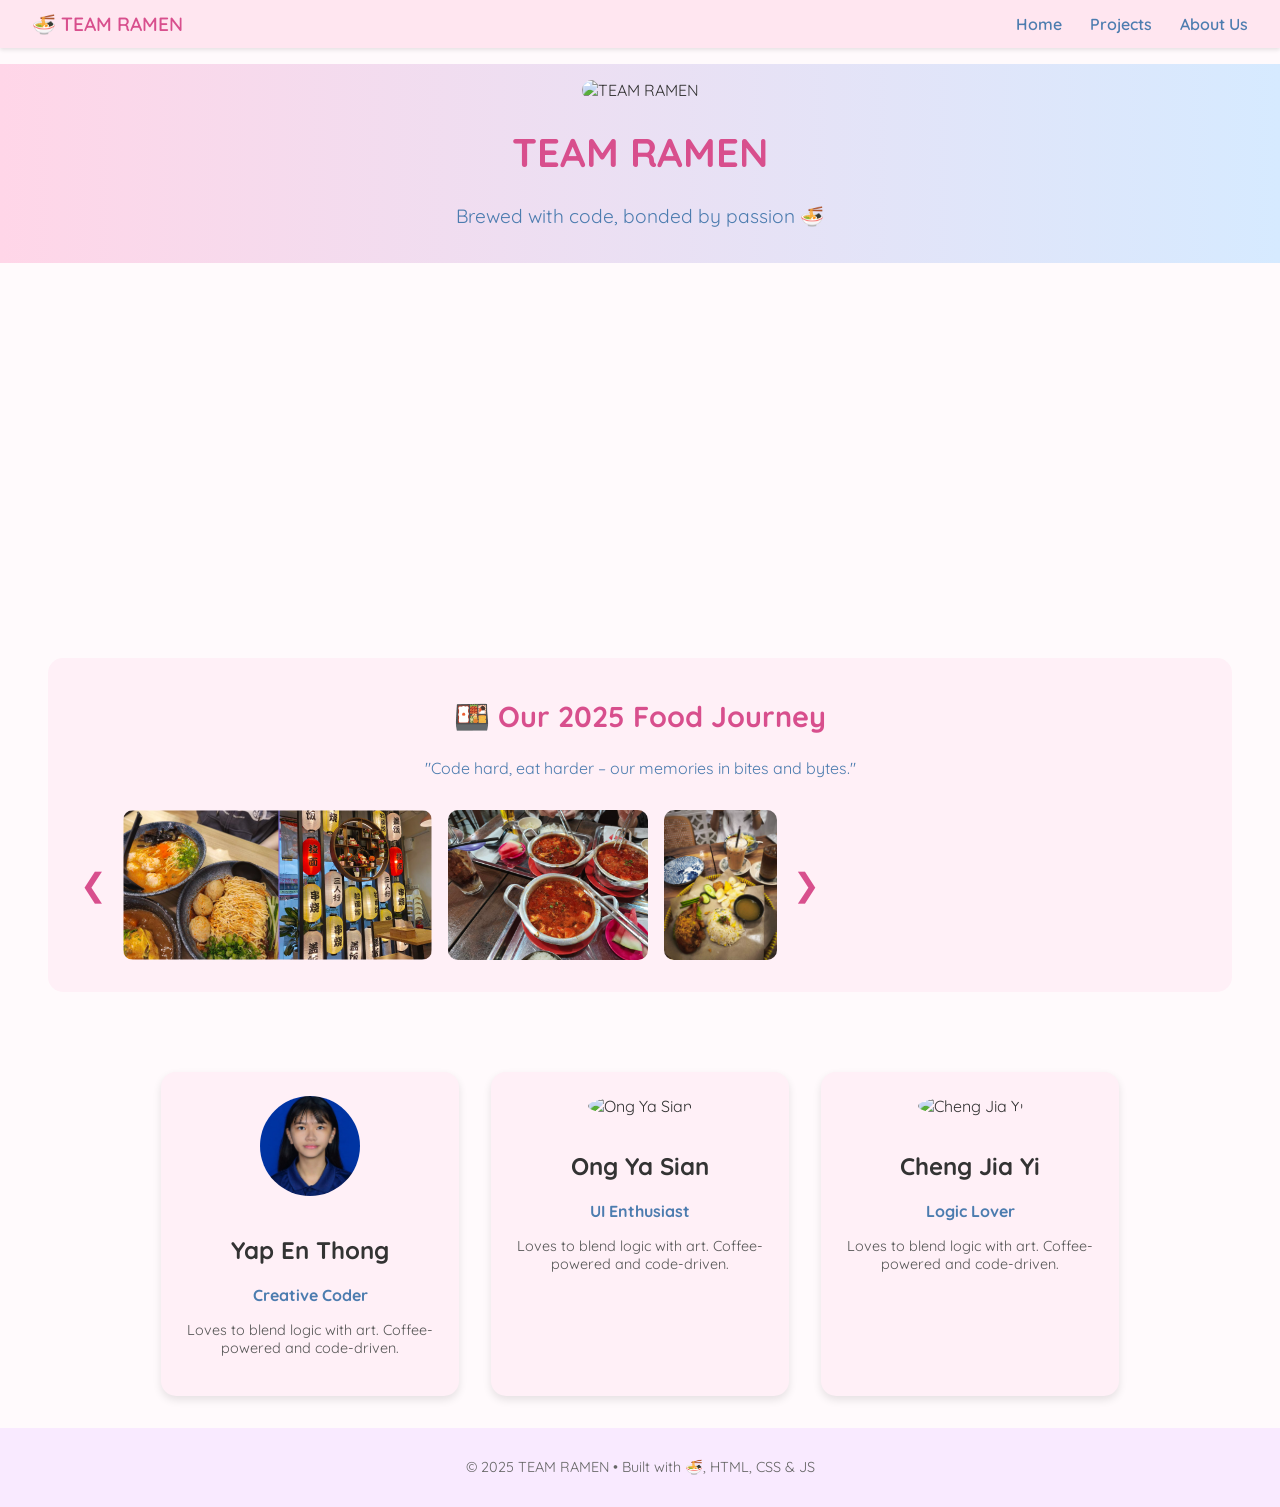
==== index.html @ 5e3a420c "Pending changes exported from your codespace" ====
<!DOCTYPE html>
<html lang="en">
<head>
  <meta charset="UTF-8" />
  <meta name="viewport" content="width=device-width, initial-scale=1.0" />
  <title>TEAM RAMEN</title>
  <link rel="stylesheet" href="style.css" />
  <link href="https://fonts.googleapis.com/css2?family=Quicksand:wght@400;600&display=swap" rel="stylesheet" />
</head>
<body>
    <nav class="toolbar">
        <div class="toolbar-left">
          <span class="logo">🍜 TEAM RAMEN</span>
        </div>
        <div class="toolbar-right">
          <a href="index.html">Home</a>
          <a href="projects.html">Projects</a>
          <a href="yap.html">About Us</a>
        </div>
      </nav>

  <header class="banner">
    <img src="placeholder-team-photo.jpg" alt="TEAM RAMEN" class="banner-img" />
    <div class="motto">
      <h1>TEAM RAMEN</h1>
      <p>Brewed with code, bonded by passion 🍜</p>
    </div>
  </header>

  <section class="video-section">
    <iframe width="560" height="315" src="https://www.youtube.com/embed/your-video-id" 
      title="TEAM RAMEN Introduction Video" 
      frameborder="0" allowfullscreen>
    </iframe>
  </section>

  <section class="food-carousel">
    <h2 class="food-title">🍱 Our 2025 Food Journey</h2>
    <p class="food-caption">"Code hard, eat harder – our memories in bites and bytes."</p>
    <div class="carousel-container">
      <button class="scroll-btn left" onclick="scrollCarousel(-1)">❮</button>
      <div class="carousel" id="carousel">
        <img src="ramen.png" alt="Ramen Night" onclick="goToPage('food1.html')" />
        <img src="spice.jpg" alt="Spice Session" onclick="goToPage('food2.html')" />
        <img src="nanyang.jpg" alt="Nanyang Favoury" onclick="goToPage('food3.html')" />
        <!-- Add more images as needed -->
      </div>
      <button class="scroll-btn right" onclick="scrollCarousel(1)">❯</button>
    </div>
  </section>
  

  <main>
    <section class="team-cards">
      <div class="card" onclick="goToPage('yap.html')">
        <img src="imageYap.jpg" alt="Yap En Thong" />
        <h2>Yap En Thong</h2>
        <p class="role">Creative Coder</p>
        <p class="desc">Loves to blend logic with art. Coffee-powered and code-driven.</p>
      </div>
      <div class="card" onclick="goToPage('ong.html')">
        <img src="placeholder-ong.jpg" alt="Ong Ya Sian" />
        <h2>Ong Ya Sian</h2>
        <p class="role">UI Enthusiast</p>
        <p class="desc">Loves to blend logic with art. Coffee-powered and code-driven.</p>
      </div>
      <div class="card" onclick="goToPage('cheng.html')">
        <img src="placeholder-cheng.jpg" alt="Cheng Jia Yi" />
        <h2>Cheng Jia Yi</h2>
        <p class="role">Logic Lover</p>
        <p class="desc">Loves to blend logic with art. Coffee-powered and code-driven.</p>
      </div>
    </section>
  </main>

  <footer>
    <p>© 2025 TEAM RAMEN • Built with 🍜, HTML, CSS & JS</p>
  </footer>

  <script src="script.js"></script>
</body>
</html>
---- style.css ----
/* Font & Base Setup */
body {
    font-family: 'Quicksand', sans-serif;
    margin: 0;
    background: #fffafc;
    color: #333;
  }
  
  header.banner {
    position: relative;
    text-align: center;
    background: linear-gradient(to right, #ffd6e8, #d6eaff);
    padding: 1rem;
  }
  
  .banner-img {
    max-width: 100%;
    height: auto;
    border-radius: 10px;
  }
  
  .motto {
    margin-top: 1rem;
  }
  
  .motto h1 {
    font-size: 2.5rem;
    color: #d84f8d;
  }
  
  .motto p {
    font-size: 1.2rem;
    color: #4c7caf;
  }
  
  .video-section {
    display: flex;
    justify-content: center;
    margin: 2rem auto;
  }
  
  .team-cards {
    display: flex;
    flex-wrap: wrap;
    justify-content: center;
    padding: 2rem;
    gap: 2rem;
  }
  
  .card {
    background-color: #fff0f7;
    border-radius: 15px;
    padding: 1.5rem;
    text-align: center;
    width: 250px;
    box-shadow: 0 4px 8px rgba(0,0,0,0.1);
    transition: transform 0.2s ease-in-out;
    cursor: pointer;
  }
  
  .card:hover {
    transform: scale(1.05);
    background-color: #ffe6f0;
  }
  
  .card img {
    width: 100px;
    height: 100px;
    object-fit: cover;
    border-radius: 50%;
    margin-bottom: 1rem;
  }
  
  footer {
    background: #f9eaff;
    text-align: center;
    padding: 1rem;
    font-size: 0.9rem;
    color: #666;
  }
  
  /* Responsive */
  @media (max-width: 768px) {
    .team-cards {
      flex-direction: column;
      align-items: center;
    }
  
    .video-section iframe {
      width: 90%;
      height: auto;
    }
  }
  
/* Toolbar */
.toolbar {
    display: flex;
    justify-content: space-between;
    align-items: center;
    background-color: #ffe6f0;
    padding: 0.75rem 2rem;
    box-shadow: 0 2px 4px rgba(0, 0, 0, 0.1);
    position: sticky;
    top: 0;
    z-index: 1000;
  }
  
  .toolbar-left .logo {
    font-weight: 600;
    font-size: 1.2rem;
    color: #d84f8d;
  }
  
  .toolbar-right a {
    margin-left: 1.5rem;
    text-decoration: none;
    color: #4c7caf;
    font-weight: 600;
    transition: color 0.3s ease;
  }
  
  .toolbar-right a:hover {
    color: #d84f8d;
  }
  
  /* Add space below toolbar so content isn't blocked */
  .banner {
    margin-top: 1rem;
  }

/* Team card enhancements */
.card .role {
    font-weight: bold;
    margin-top: 0.5rem;
    color: #4c7caf;
  }
  
  .card .desc {
    font-size: 0.9rem;
    color: #555;
    margin-top: 0.3rem;
  }
  
  /* Food carousel styles */
  .food-carousel {
    text-align: center;
    margin: 3rem auto;
    padding: 1rem;
    background: #fff0f7;
    border-radius: 15px;
    max-width: 90%;
  }
  
  .food-title {
    font-size: 1.8rem;
    color: #d84f8d;
  }
  
  .food-caption {
    font-size: 1rem;
    color: #4c7caf;
    margin-bottom: 1rem;
  }
  
  .carousel-container {
    position: relative;
    display: flex;
    align-items: center;
    overflow: hidden;
  }
  
  .carousel {
    display: flex;
    gap: 1rem;
    overflow-x: auto;
    scroll-behavior: smooth;
    padding: 1rem 0;
  }
  
  .carousel img {
    height: 150px;
    border-radius: 10px;
    cursor: pointer;
    transition: transform 0.3s ease;
  }
  
  .carousel img:hover {
    transform: scale(1.05);
  }
  
  .scroll-btn {
    background: none;
    border: none;
    font-size: 2rem;
    color: #d84f8d;
    cursor: pointer;
    padding: 0 1rem;
    user-select: none;
  }
  
  .scroll-btn:focus {
    outline: none;
  }
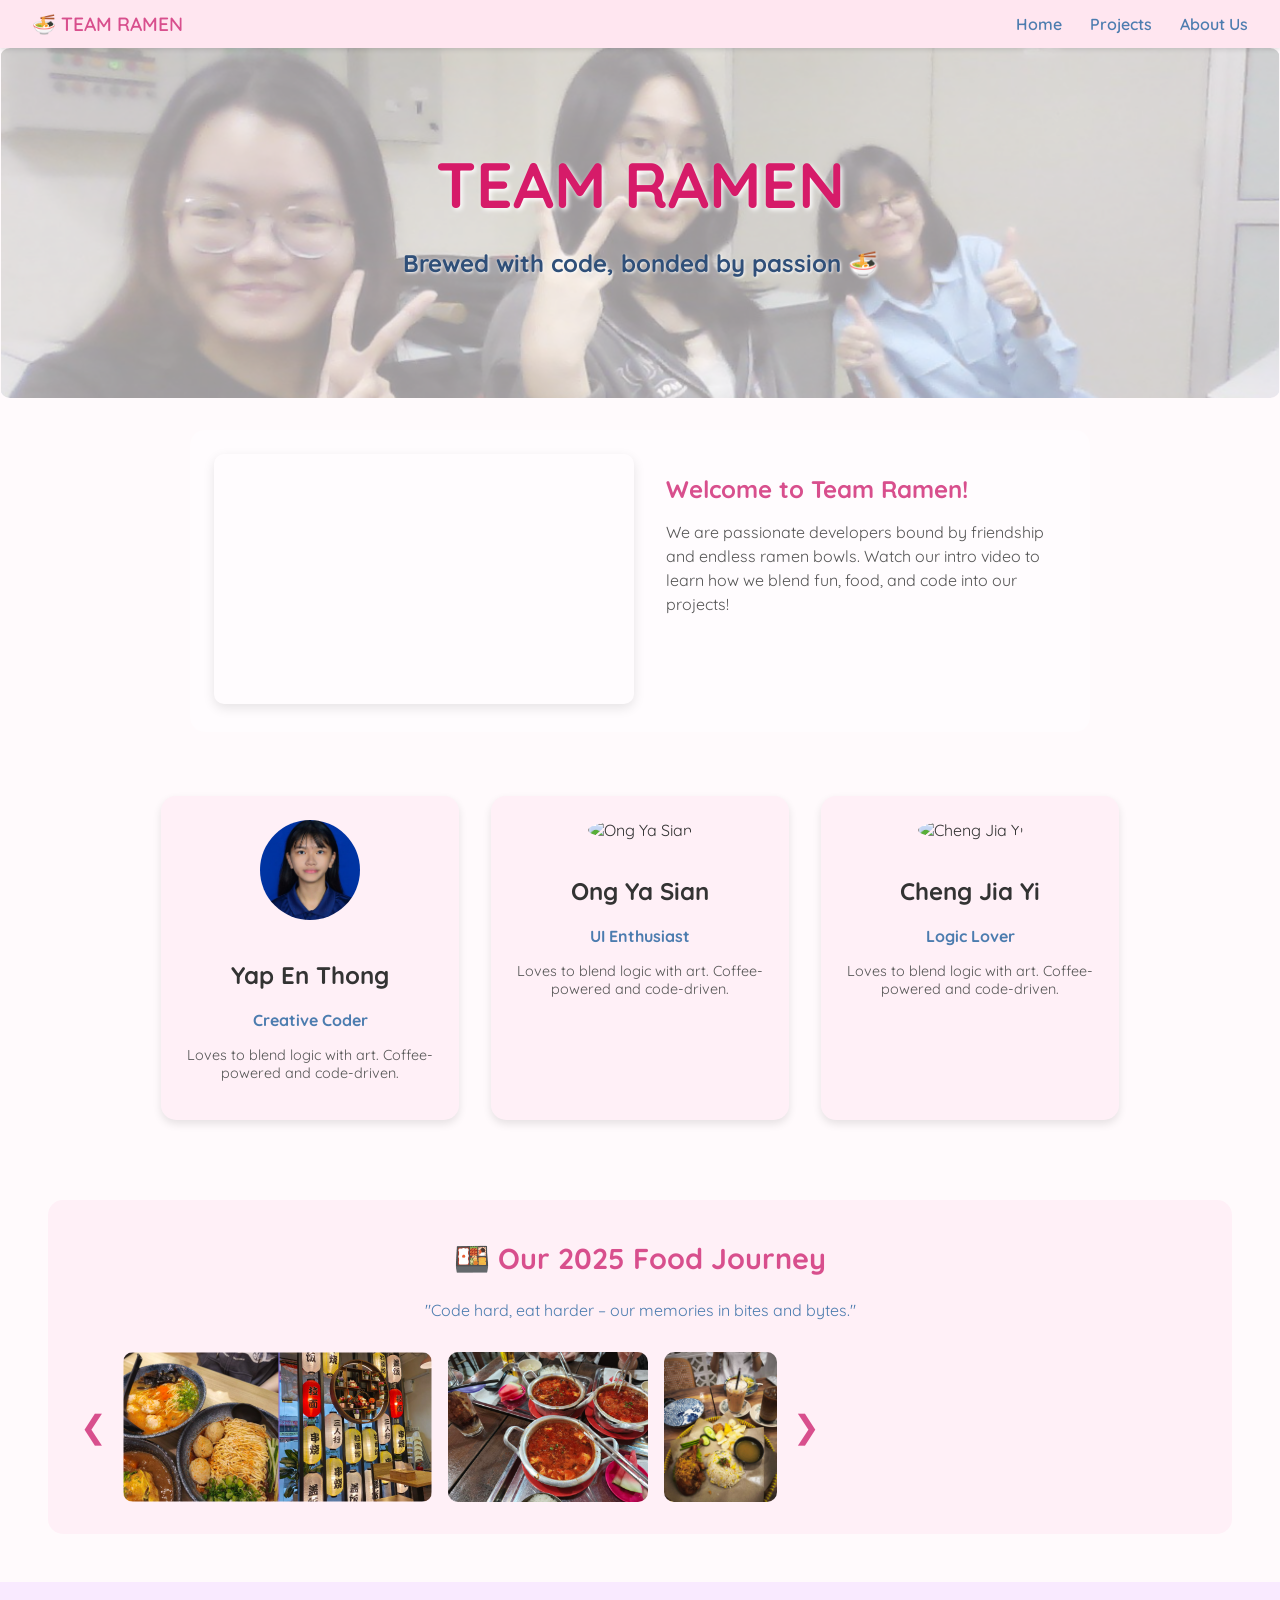
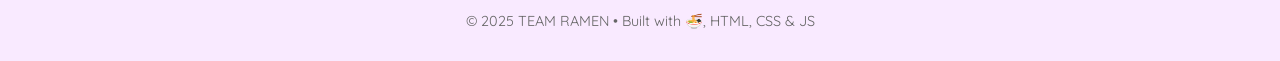
==== commit ec2a282a: "Ctrl+Enter" ====
--- a/index.html
+++ b/index.html
@@ -8,49 +8,41 @@
   <link href="https://fonts.googleapis.com/css2?family=Quicksand:wght@400;600&display=swap" rel="stylesheet" />
 </head>
 <body>
-    <nav class="toolbar">
-        <div class="toolbar-left">
-          <span class="logo">🍜 TEAM RAMEN</span>
-        </div>
-        <div class="toolbar-right">
-          <a href="index.html">Home</a>
-          <a href="projects.html">Projects</a>
-          <a href="yap.html">About Us</a>
-        </div>
-      </nav>
+  <nav class="toolbar">
+    <div class="toolbar-left">
+      <span class="logo">🍜 TEAM RAMEN</span>
+    </div>
+    <div class="toolbar-right">
+      <a href="index.html">Home</a>
+      <a href="projects.html">Projects</a>
+      <a href="yap.html">About Us</a>
+    </div>
+  </nav>
 
   <header class="banner">
-    <img src="placeholder-team-photo.jpg" alt="TEAM RAMEN" class="banner-img" />
+    <img src="banner2.png" alt="TEAM RAMEN" class="banner-img" />
     <div class="motto">
       <h1>TEAM RAMEN</h1>
       <p>Brewed with code, bonded by passion 🍜</p>
     </div>
   </header>
 
+  <main>
   <section class="video-section">
-    <iframe width="560" height="315" src="https://www.youtube.com/embed/your-video-id" 
-      title="TEAM RAMEN Introduction Video" 
-      frameborder="0" allowfullscreen>
-    </iframe>
-  </section>
-
-  <section class="food-carousel">
-    <h2 class="food-title">🍱 Our 2025 Food Journey</h2>
-    <p class="food-caption">"Code hard, eat harder – our memories in bites and bytes."</p>
-    <div class="carousel-container">
-      <button class="scroll-btn left" onclick="scrollCarousel(-1)">❮</button>
-      <div class="carousel" id="carousel">
-        <img src="ramen.png" alt="Ramen Night" onclick="goToPage('food1.html')" />
-        <img src="spice.jpg" alt="Spice Session" onclick="goToPage('food2.html')" />
-        <img src="nanyang.jpg" alt="Nanyang Favoury" onclick="goToPage('food3.html')" />
-        <!-- Add more images as needed -->
+    <div class="video-table">
+      <div class="video-left">
+        <iframe width="420" height="250" src="https://www.youtube.com/embed/your-video-id"
+          title="TEAM RAMEN Introduction Video" frameborder="0" allowfullscreen>
+        </iframe>
       </div>
-      <button class="scroll-btn right" onclick="scrollCarousel(1)">❯</button>
+      <div class="video-right">
+        <h2>Welcome to Team Ramen!</h2>
+        <p>We are passionate developers bound by friendship and endless ramen bowls. Watch our intro video to learn how we blend fun, food, and code into our projects!</p>
+      </div>
     </div>
   </section>
   
 
-  <main>
     <section class="team-cards">
       <div class="card" onclick="goToPage('yap.html')">
         <img src="imageYap.jpg" alt="Yap En Thong" />
@@ -71,6 +63,21 @@
         <p class="desc">Loves to blend logic with art. Coffee-powered and code-driven.</p>
       </div>
     </section>
+    <section class="food-carousel">
+      <h2 class="food-title">🍱 Our 2025 Food Journey</h2>
+      <p class="food-caption">"Code hard, eat harder – our memories in bites and bytes."</p>
+      <div class="carousel-container">
+        <button class="scroll-btn left" onclick="scrollCarousel(-1)">❮</button>
+        <div class="carousel" id="carousel">
+          <img src="ramen.png" alt="Ramen Night" onclick="goToPage('food1.html')" />
+          <img src="spice.jpg" alt="Spice Session" onclick="goToPage('food2.html')" />
+          <img src="nanyang.jpg" alt="Nanyang Favoury" onclick="goToPage('food3.html')" />
+          <!-- Add more images as needed -->
+        </div>
+        <button class="scroll-btn right" onclick="scrollCarousel(1)">❯</button>
+      </div>
+
+    </section>
   </main>
 
   <footer>
--- a/style.css
+++ b/style.css
@@ -1,204 +1,256 @@
-/* Font & Base Setup */
+/* Updated banner styling */
+header.banner {
+  position: relative;
+  height: 250px;
+  overflow: hidden;
+  margin-top: 1rem;
+}
+
+header.banner {
+  margin-top: 0;
+  height: 350px; /* bigger banner */
+}
+
+.banner-img {
+  width: 100%;
+  height: 100%;
+  object-fit: cover;
+  opacity: 0.4;
+  position: absolute;
+  top: 0;
+  left: 0;
+  z-index: 1;
+  border-radius: 10px;
+}
+
+.motto {
+  position: absolute;
+  top: 50%;
+  left: 50%;
+  transform: translate(-50%, -50%);
+  z-index: 2;
+  text-align: center;
+}
+.motto h1 {
+  font-size: 4rem;
+  color: #d61b69;
+  font-weight: 700;
+  margin: 0;
+  text-shadow: 2px 2px 5px white;  /* White shadow for contrast */
+}
+
+.motto p {
+  font-size: 1.5rem;
+  color: #2f4f78;
+  font-weight: bold;
+  text-shadow: 1px 1px 3px white;  /* White shadow for clarity */
+}
+
+
+
+
 body {
-    font-family: 'Quicksand', sans-serif;
-    margin: 0;
-    background: #fffafc;
-    color: #333;
+  font-family: 'Quicksand', sans-serif;
+  margin: 0;
+  background: #fffafc;
+  color: #333;
+}
+
+
+
+.video-section {
+  display: flex;
+  justify-content: center;
+  padding: 2rem;
+}
+
+.video-table {
+  display: flex;
+  gap: 2rem;
+  align-items: flex-start;
+  background: rgba(255, 255, 255, 0.4); /* transparent table effect */
+  padding: 1.5rem;
+  border-radius: 15px;
+  max-width: 900px;
+}
+
+.video-left iframe {
+  border-radius: 10px;
+  box-shadow: 0 4px 12px rgba(0, 0, 0, 0.1);
+}
+
+.video-right {
+  max-width: 400px;
+  font-size: 1rem;
+  color: #333;
+}
+
+.video-right h2 {
+  color: #d84f8d;
+  margin-bottom: 0.5rem;
+}
+
+.video-right p {
+  color: #555;
+  line-height: 1.5;
+}
+
+/* Responsive */
+@media (max-width: 768px) {
+  .video-table {
+    flex-direction: column;
+    align-items: center;
+    text-align: center;
   }
-  
-  header.banner {
-    position: relative;
-    text-align: center;
-    background: linear-gradient(to right, #ffd6e8, #d6eaff);
-    padding: 1rem;
+
+  .video-left iframe {
+    width: 100%;
+    height: auto;
   }
-  
-  .banner-img {
-    max-width: 100%;
-    height: auto;
-    border-radius: 10px;
-  }
-  
-  .motto {
-    margin-top: 1rem;
-  }
-  
-  .motto h1 {
-    font-size: 2.5rem;
-    color: #d84f8d;
-  }
-  
-  .motto p {
-    font-size: 1.2rem;
-    color: #4c7caf;
-  }
-  
-  .video-section {
-    display: flex;
-    justify-content: center;
-    margin: 2rem auto;
-  }
-  
-  .team-cards {
-    display: flex;
-    flex-wrap: wrap;
-    justify-content: center;
-    padding: 2rem;
-    gap: 2rem;
-  }
-  
-  .card {
-    background-color: #fff0f7;
-    border-radius: 15px;
-    padding: 1.5rem;
-    text-align: center;
-    width: 250px;
-    box-shadow: 0 4px 8px rgba(0,0,0,0.1);
-    transition: transform 0.2s ease-in-out;
-    cursor: pointer;
-  }
-  
-  .card:hover {
-    transform: scale(1.05);
-    background-color: #ffe6f0;
-  }
-  
-  .card img {
-    width: 100px;
-    height: 100px;
-    object-fit: cover;
-    border-radius: 50%;
-    margin-bottom: 1rem;
-  }
-  
-  footer {
-    background: #f9eaff;
-    text-align: center;
-    padding: 1rem;
-    font-size: 0.9rem;
-    color: #666;
-  }
-  
-  /* Responsive */
-  @media (max-width: 768px) {
-    .team-cards {
-      flex-direction: column;
-      align-items: center;
-    }
-  
-    .video-section iframe {
-      width: 90%;
-      height: auto;
-    }
-  }
-  
+}
+
+.team-cards {
+  display: flex;
+  flex-wrap: wrap;
+  justify-content: center;
+  padding: 2rem;
+  gap: 2rem;
+}
+
+.card {
+  background-color: #fff0f7;
+  border-radius: 15px;
+  padding: 1.5rem;
+  text-align: center;
+  width: 250px;
+  box-shadow: 0 4px 8px rgba(0,0,0,0.1);
+  transition: transform 0.2s ease-in-out;
+  cursor: pointer;
+}
+
+.card:hover {
+  transform: scale(1.05);
+  background-color: #ffe6f0;
+}
+
+.card img {
+  width: 100px;
+  height: 100px;
+  object-fit: cover;
+  border-radius: 50%;
+  margin-bottom: 1rem;
+}
+
+footer {
+  background: #f9eaff;
+  text-align: center;
+  padding: 1rem;
+  font-size: 0.9rem;
+  color: #666;
+}
+
 /* Toolbar */
 .toolbar {
-    display: flex;
-    justify-content: space-between;
-    align-items: center;
-    background-color: #ffe6f0;
-    padding: 0.75rem 2rem;
-    box-shadow: 0 2px 4px rgba(0, 0, 0, 0.1);
-    position: sticky;
-    top: 0;
-    z-index: 1000;
-  }
-  
-  .toolbar-left .logo {
-    font-weight: 600;
-    font-size: 1.2rem;
-    color: #d84f8d;
-  }
-  
-  .toolbar-right a {
-    margin-left: 1.5rem;
-    text-decoration: none;
-    color: #4c7caf;
-    font-weight: 600;
-    transition: color 0.3s ease;
-  }
-  
-  .toolbar-right a:hover {
-    color: #d84f8d;
-  }
-  
-  /* Add space below toolbar so content isn't blocked */
-  .banner {
-    margin-top: 1rem;
-  }
+  display: flex;
+  justify-content: space-between;
+  align-items: center;
+  background-color: #ffe6f0;
+  padding: 0.75rem 2rem;
+  box-shadow: 0 2px 4px rgba(0, 0, 0, 0.1);
+  position: sticky;
+  top: 0;
+  z-index: 1000;
+}
+
+.toolbar-left .logo {
+  font-weight: 600;
+  font-size: 1.2rem;
+  color: #d84f8d;
+}
+
+.toolbar-right a {
+  margin-left: 1.5rem;
+  text-decoration: none;
+  color: #4c7caf;
+  font-weight: 600;
+  transition: color 0.3s ease;
+}
+
+.toolbar-right a:hover {
+  color: #d84f8d;
+}
+
+/* Add space below toolbar so content isn't blocked */
+.banner {
+  margin-top: 1rem;
+}
 
 /* Team card enhancements */
 .card .role {
-    font-weight: bold;
-    margin-top: 0.5rem;
-    color: #4c7caf;
-  }
-  
-  .card .desc {
-    font-size: 0.9rem;
-    color: #555;
-    margin-top: 0.3rem;
-  }
-  
-  /* Food carousel styles */
-  .food-carousel {
-    text-align: center;
-    margin: 3rem auto;
-    padding: 1rem;
-    background: #fff0f7;
-    border-radius: 15px;
-    max-width: 90%;
-  }
-  
-  .food-title {
-    font-size: 1.8rem;
-    color: #d84f8d;
-  }
-  
-  .food-caption {
-    font-size: 1rem;
-    color: #4c7caf;
-    margin-bottom: 1rem;
-  }
-  
-  .carousel-container {
-    position: relative;
-    display: flex;
-    align-items: center;
-    overflow: hidden;
-  }
-  
-  .carousel {
-    display: flex;
-    gap: 1rem;
-    overflow-x: auto;
-    scroll-behavior: smooth;
-    padding: 1rem 0;
-  }
-  
-  .carousel img {
-    height: 150px;
-    border-radius: 10px;
-    cursor: pointer;
-    transition: transform 0.3s ease;
-  }
-  
-  .carousel img:hover {
-    transform: scale(1.05);
-  }
-  
-  .scroll-btn {
-    background: none;
-    border: none;
-    font-size: 2rem;
-    color: #d84f8d;
-    cursor: pointer;
-    padding: 0 1rem;
-    user-select: none;
-  }
-  
-  .scroll-btn:focus {
-    outline: none;
-  }
-  +  font-weight: bold;
+  margin-top: 0.5rem;
+  color: #4c7caf;
+}
+
+.card .desc {
+  font-size: 0.9rem;
+  color: #555;
+  margin-top: 0.3rem;
+}
+
+/* Food carousel styles */
+.food-carousel {
+  text-align: center;
+  margin: 3rem auto;
+  padding: 1rem;
+  background: #fff0f7;
+  border-radius: 15px;
+  max-width: 90%;
+}
+
+.food-title {
+  font-size: 1.8rem;
+  color: #d84f8d;
+}
+
+.food-caption {
+  font-size: 1rem;
+  color: #4c7caf;
+  margin-bottom: 1rem;
+}
+
+.carousel-container {
+  position: relative;
+  display: flex;
+  align-items: center;
+  overflow: hidden;
+}
+
+.carousel {
+  display: flex;
+  gap: 1rem;
+  overflow-x: auto;
+  scroll-behavior: smooth;
+  padding: 1rem 0;
+}
+
+.carousel img {
+  height: 150px;
+  border-radius: 10px;
+  cursor: pointer;
+  transition: transform 0.3s ease;
+}
+
+.carousel img:hover {
+  transform: scale(1.05);
+}
+
+.scroll-btn {
+  background: none;
+  border: none;
+  font-size: 2rem;
+  color: #d84f8d;
+  cursor: pointer;
+  padding: 0 1rem;
+  user-select: none;
+}
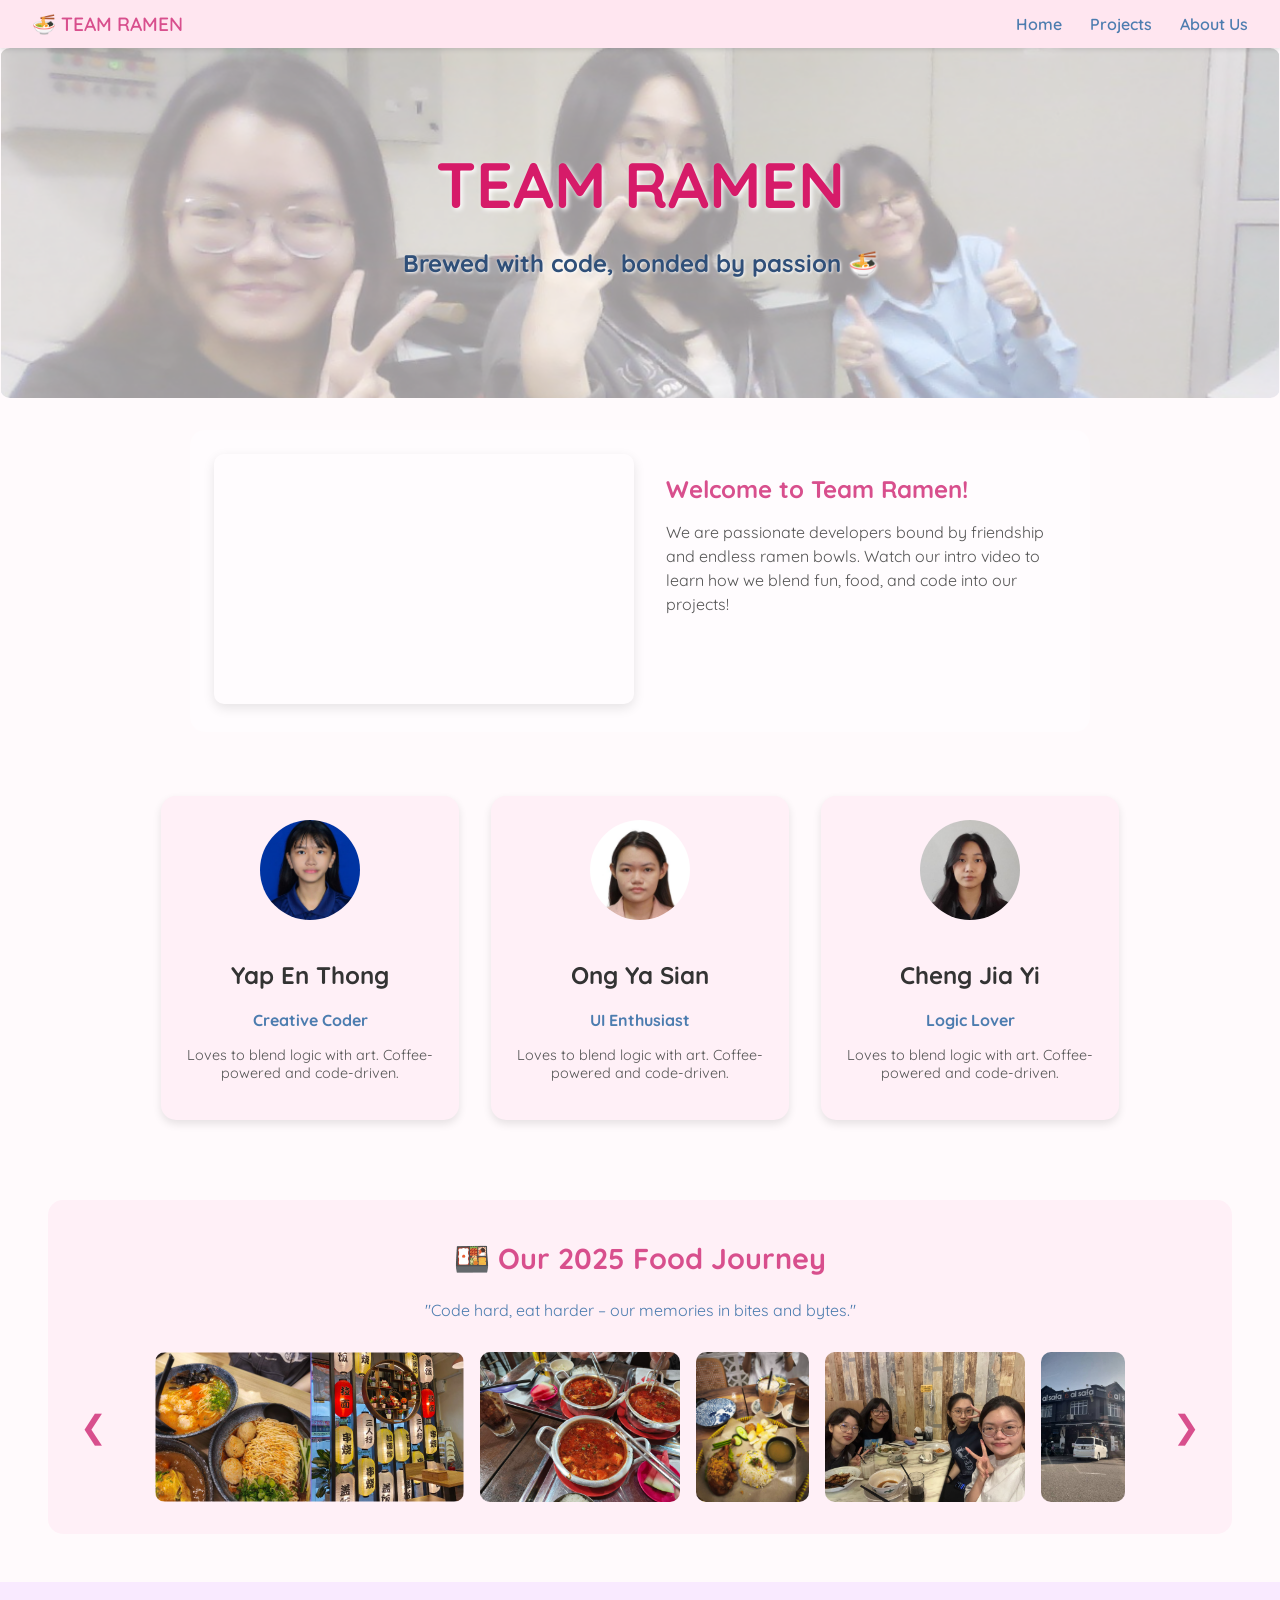
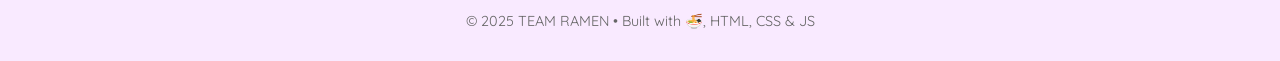
==== commit 1c622c67: "commit" ====
--- a/index.html
+++ b/index.html
@@ -10,7 +10,7 @@
 <body>
   <nav class="toolbar">
     <div class="toolbar-left">
-      <span class="logo">🍜 TEAM RAMEN</span>
+      <a href="index.html" class="logo">🍜 TEAM RAMEN</a>
     </div>
     <div class="toolbar-right">
       <a href="index.html">Home</a>
@@ -51,13 +51,13 @@
         <p class="desc">Loves to blend logic with art. Coffee-powered and code-driven.</p>
       </div>
       <div class="card" onclick="goToPage('ong.html')">
-        <img src="placeholder-ong.jpg" alt="Ong Ya Sian" />
+        <img src="Ong.jpg" alt="Ong Ya Sian" />
         <h2>Ong Ya Sian</h2>
         <p class="role">UI Enthusiast</p>
         <p class="desc">Loves to blend logic with art. Coffee-powered and code-driven.</p>
       </div>
       <div class="card" onclick="goToPage('cheng.html')">
-        <img src="placeholder-cheng.jpg" alt="Cheng Jia Yi" />
+        <img src="Cheng.jpg" alt="Cheng Jia Yi" />
         <h2>Cheng Jia Yi</h2>
         <p class="role">Logic Lover</p>
         <p class="desc">Loves to blend logic with art. Coffee-powered and code-driven.</p>
@@ -72,6 +72,8 @@
           <img src="ramen.png" alt="Ramen Night" onclick="goToPage('food1.html')" />
           <img src="spice.jpg" alt="Spice Session" onclick="goToPage('food2.html')" />
           <img src="nanyang.jpg" alt="Nanyang Favoury" onclick="goToPage('food3.html')" />
+          <img src="mid.jpg" alt="Mid Restaurant" onclick="goToPage('food4.html')" />
+          <img src="alsafa.jpg" alt="PCS Celebration" onclick="goToPage('food5.html')" />
           <!-- Add more images as needed -->
         </div>
         <button class="scroll-btn right" onclick="scrollCarousel(1)">❯</button>
--- a/style.css
+++ b/style.css
@@ -38,16 +38,12 @@
   margin: 0;
   text-shadow: 2px 2px 5px white;  /* White shadow for contrast */
 }
-
 .motto p {
   font-size: 1.5rem;
   color: #2f4f78;
   font-weight: bold;
   text-shadow: 1px 1px 3px white;  /* White shadow for clarity */
 }
-
-
-
 
 body {
   font-family: 'Quicksand', sans-serif;
@@ -224,6 +220,7 @@
   display: flex;
   align-items: center;
   overflow: hidden;
+  justify-content: center;
 }
 
 .carousel {
@@ -232,6 +229,7 @@
   overflow-x: auto;
   scroll-behavior: smooth;
   padding: 1rem 0;
+  margin: 0 auto;
 }
 
 .carousel img {
@@ -254,3 +252,14 @@
   padding: 0 1rem;
   user-select: none;
 }
+
+.logo {
+  font-weight: 600;
+  font-size: 1.2rem;
+  color: #d84f8d;
+  text-decoration: none;  /* Remove underline */
+}
+
+.logo:hover {
+  color: #b83870;          /* Optional hover effect */
+}
